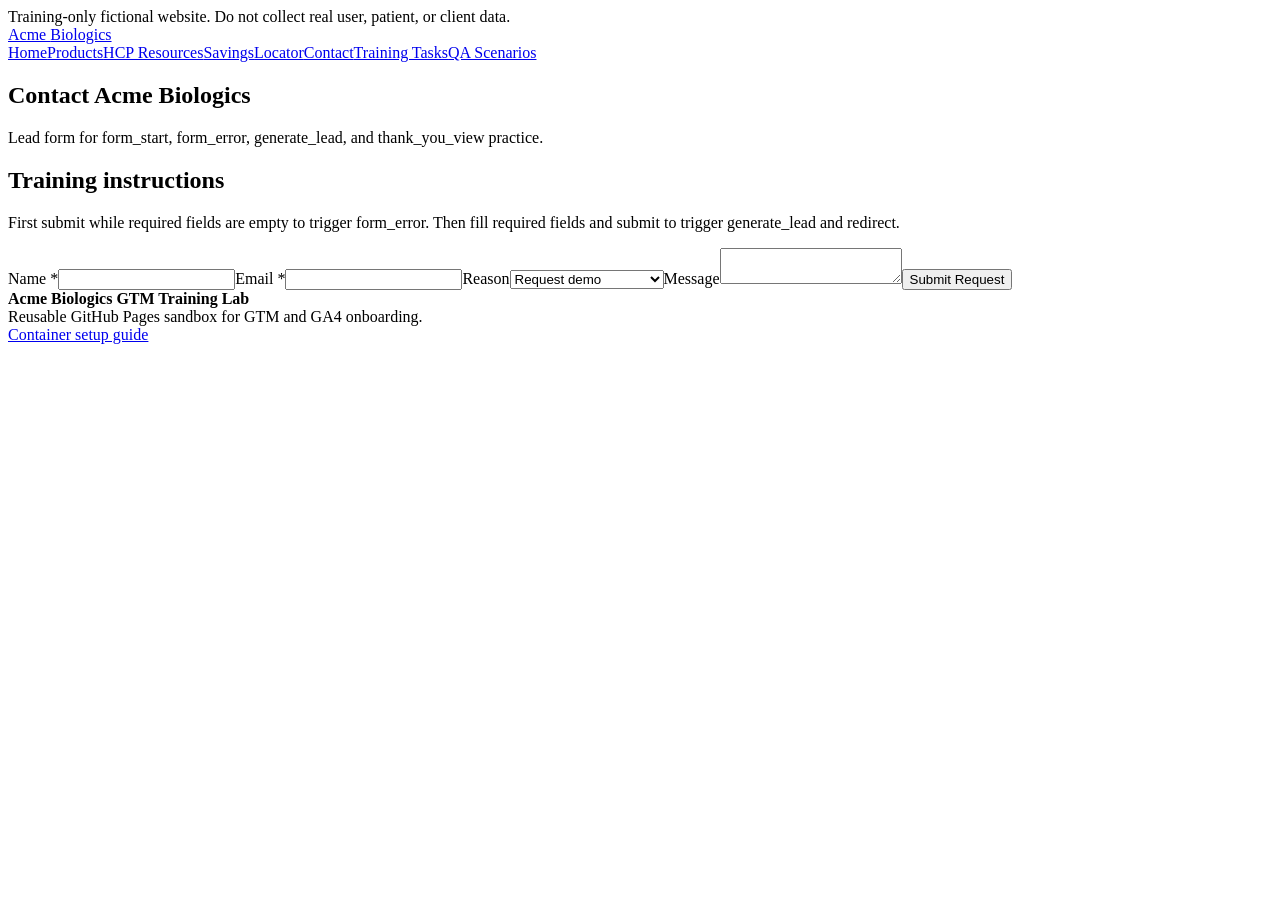
==== contact.html @ 5a3799ff "Add files via upload" ====
<!doctype html><html lang="en"><head><meta charset="utf-8"><meta name="viewport" content="width=device-width,initial-scale=1"><title>Contact | Acme Biologics GTM Training Lab</title><link rel="stylesheet" href="assets/css/styles.css"><script src="assets/js/config.js"></script></head><body data-page="contact"><div class="top">Training-only fictional website. Do not collect real user, patient, or client data.</div><header class="header"><nav class="nav"><a class="brand" href="index.html">Acme <span>Biologics</span></a><div class="links"><a class="" href="index.html">Home</a><a class="" href="products.html">Products</a><a class="" href="hcp-resources.html">HCP Resources</a><a class="" href="savings.html">Savings</a><a class="" href="locator.html">Locator</a><a class="active" href="contact.html">Contact</a><a class="" href="training-tasks.html">Training Tasks</a><a class="" href="qa-scenarios.html">QA Scenarios</a></div></nav></header><main><section class="section"><h1>Contact Acme Biologics</h1><p class="lead">Lead form for form_start, form_error, generate_lead, and thank_you_view practice.</p></section><section class="section grid grid2"><div class="card"><h2>Training instructions</h2><p>First submit while required fields are empty to trigger form_error. Then fill required fields and submit to trigger generate_lead and redirect.</p></div><form class="form" id="contact-form" data-form-name="contact_us" data-success-event="generate_lead" data-lead-type="contact_request" data-redirect="thank-you"><label>Name *</label><input name="name" required><label>Email *</label><input name="email" type="email" required><label>Reason</label><select name="reason"><option>Request demo</option><option>Ask a clinical question</option><option>Data request</option><option>Other</option></select><label>Message</label><textarea name="message"></textarea><button class="btn primary" type="submit" data-track="form_submit_click" data-event="contact_submit_click" data-section="contact_form">Submit Request</button></form></section></main><footer class="footer"><div class="inner"><div><strong>Acme Biologics GTM Training Lab</strong><br>Reusable GitHub Pages sandbox for GTM and GA4 onboarding.</div><div><a href="docs/GTM_GA4_CONTAINER_BUILD_GUIDE.md">Container setup guide</a></div></div></footer><script src="assets/js/app.js"></script></body></html>
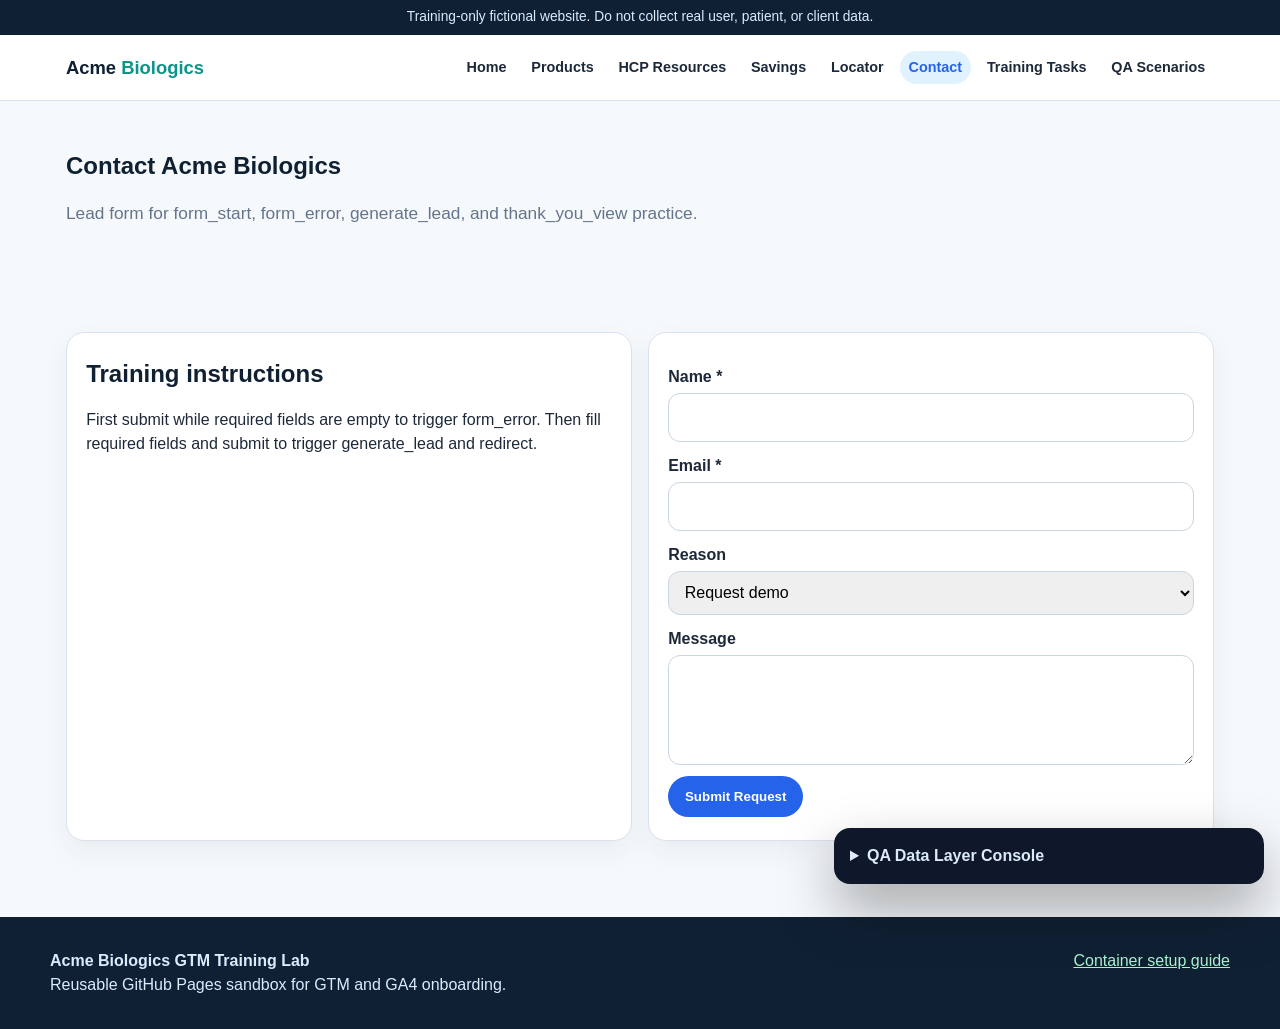
==== commit 525560e5: "Update contact.html" ====
--- a/contact.html
+++ b/contact.html
@@ -1 +1 @@
-<!doctype html><html lang="en"><head><meta charset="utf-8"><meta name="viewport" content="width=device-width,initial-scale=1"><title>Contact | Acme Biologics GTM Training Lab</title><link rel="stylesheet" href="assets/css/styles.css"><script src="assets/js/config.js"></script></head><body data-page="contact"><div class="top">Training-only fictional website. Do not collect real user, patient, or client data.</div><header class="header"><nav class="nav"><a class="brand" href="index.html">Acme <span>Biologics</span></a><div class="links"><a class="" href="index.html">Home</a><a class="" href="products.html">Products</a><a class="" href="hcp-resources.html">HCP Resources</a><a class="" href="savings.html">Savings</a><a class="" href="locator.html">Locator</a><a class="active" href="contact.html">Contact</a><a class="" href="training-tasks.html">Training Tasks</a><a class="" href="qa-scenarios.html">QA Scenarios</a></div></nav></header><main><section class="section"><h1>Contact Acme Biologics</h1><p class="lead">Lead form for form_start, form_error, generate_lead, and thank_you_view practice.</p></section><section class="section grid grid2"><div class="card"><h2>Training instructions</h2><p>First submit while required fields are empty to trigger form_error. Then fill required fields and submit to trigger generate_lead and redirect.</p></div><form class="form" id="contact-form" data-form-name="contact_us" data-success-event="generate_lead" data-lead-type="contact_request" data-redirect="thank-you"><label>Name *</label><input name="name" required><label>Email *</label><input name="email" type="email" required><label>Reason</label><select name="reason"><option>Request demo</option><option>Ask a clinical question</option><option>Data request</option><option>Other</option></select><label>Message</label><textarea name="message"></textarea><button class="btn primary" type="submit" data-track="form_submit_click" data-event="contact_submit_click" data-section="contact_form">Submit Request</button></form></section></main><footer class="footer"><div class="inner"><div><strong>Acme Biologics GTM Training Lab</strong><br>Reusable GitHub Pages sandbox for GTM and GA4 onboarding.</div><div><a href="docs/GTM_GA4_CONTAINER_BUILD_GUIDE.md">Container setup guide</a></div></div></footer><script src="assets/js/app.js"></script></body></html>+<!doctype html><html lang="en"><head><meta charset="utf-8"><meta name="viewport" content="width=device-width,initial-scale=1"><title>Contact | Acme Biologics GTM Training Lab</title><link rel="stylesheet" href="styles.css"><script src="config.js"></script></head><body data-page="contact"><div class="top">Training-only fictional website. Do not collect real user, patient, or client data.</div><header class="header"><nav class="nav"><a class="brand" href="index.html">Acme <span>Biologics</span></a><div class="links"><a class="" href="index.html">Home</a><a class="" href="products.html">Products</a><a class="" href="hcp-resources.html">HCP Resources</a><a class="" href="savings.html">Savings</a><a class="" href="locator.html">Locator</a><a class="active" href="contact.html">Contact</a><a class="" href="training-tasks.html">Training Tasks</a><a class="" href="qa-scenarios.html">QA Scenarios</a></div></nav></header><main><section class="section"><h1>Contact Acme Biologics</h1><p class="lead">Lead form for form_start, form_error, generate_lead, and thank_you_view practice.</p></section><section class="section grid grid2"><div class="card"><h2>Training instructions</h2><p>First submit while required fields are empty to trigger form_error. Then fill required fields and submit to trigger generate_lead and redirect.</p></div><form class="form" id="contact-form" data-form-name="contact_us" data-success-event="generate_lead" data-lead-type="contact_request" data-redirect="thank-you"><label>Name *</label><input name="name" required><label>Email *</label><input name="email" type="email" required><label>Reason</label><select name="reason"><option>Request demo</option><option>Ask a clinical question</option><option>Data request</option><option>Other</option></select><label>Message</label><textarea name="message"></textarea><button class="btn primary" type="submit" data-track="form_submit_click" data-event="contact_submit_click" data-section="contact_form">Submit Request</button></form></section></main><footer class="footer"><div class="inner"><div><strong>Acme Biologics GTM Training Lab</strong><br>Reusable GitHub Pages sandbox for GTM and GA4 onboarding.</div><div><a href="docs/GTM_GA4_CONTAINER_BUILD_GUIDE.md">Container setup guide</a></div></div></footer><script src="app.js"></script></body></html>
--- a/styles.css
+++ b/styles.css
@@ -0,0 +1,2 @@
+
+:root{--navy:#102033;--ink:#1d2939;--muted:#667085;--blue:#2563eb;--teal:#0d9488;--green:#16a34a;--amber:#d97706;--red:#dc2626;--bg:#f6f9fc;--line:#d9e2ec;--white:#fff}*{box-sizing:border-box}body{margin:0;font-family:Inter,Segoe UI,Arial,sans-serif;color:var(--ink);background:var(--bg);line-height:1.5}.top{background:var(--navy);color:#dbeafe;text-align:center;padding:.45rem;font-size:.86rem}.header{background:rgba(255,255,255,.94);border-bottom:1px solid var(--line);position:sticky;top:0;z-index:10}.nav{max-width:1180px;margin:auto;padding:1rem;display:flex;justify-content:space-between;align-items:center;gap:1rem}.brand{font-weight:900;color:var(--navy);text-decoration:none;font-size:1.15rem}.brand span{color:var(--teal)}.links{display:flex;gap:.45rem;flex-wrap:wrap}.links a{text-decoration:none;color:var(--ink);font-weight:700;border-radius:999px;padding:.35rem .55rem;font-size:.9rem}.links a:hover,.links a.active{background:#e0f2fe;color:var(--blue)}.hero{min-height:420px;background:linear-gradient(120deg,#102033,#0d9488);color:#fff;display:flex;align-items:center}.inner{max-width:1180px;margin:auto;padding:3rem 1rem;width:100%}.eyebrow{text-transform:uppercase;letter-spacing:.15em;font-weight:900;color:#a7f3d0;font-size:.8rem}.hero h1{font-size:clamp(2.2rem,5vw,4.4rem);line-height:1.05;margin:.5rem 0 1rem;max-width:850px}.hero p,.lead{font-size:1.08rem;color:#64748b;max-width:860px}.hero p{color:#e0f2fe}.section{max-width:1180px;margin:auto;padding:2.75rem 1rem}.section h1,.section h2{color:var(--navy);margin:.2rem 0 .8rem}.grid{display:grid;gap:1rem}.grid2{grid-template-columns:repeat(2,minmax(0,1fr))}.grid3{grid-template-columns:repeat(3,minmax(0,1fr))}.card,.form,.resource{background:#fff;border:1px solid var(--line);border-radius:18px;box-shadow:0 10px 26px rgba(16,32,51,.06);padding:1.2rem}.card h3{margin:.2rem 0;color:var(--navy)}.btn{border:0;border-radius:999px;padding:.82rem 1.05rem;font-weight:900;text-decoration:none;display:inline-flex;align-items:center;gap:.35rem;cursor:pointer;margin:.25rem .25rem .25rem 0}.primary{background:var(--blue);color:#fff}.secondary{background:#fff;color:var(--navy);border:1px solid var(--line)}.ghost{background:#e6fffb;color:#064e3b}.alert{background:#fef3c7;color:#78350f}.danger{background:#fee2e2;color:#7f1d1d}.tag{display:inline-block;padding:.25rem .55rem;border-radius:999px;background:#e0f2fe;color:#075985;font-size:.75rem;font-weight:900}.resource{display:flex;justify-content:space-between;gap:1rem;align-items:center;margin:.75rem 0}.resource small{color:var(--muted)}label{font-weight:800;display:block;margin:.75rem 0 .25rem}input,select,textarea{width:100%;border:1px solid #cbd5e1;border-radius:12px;padding:.72rem;font:inherit}textarea{min-height:110px}.notice{border-left:5px solid var(--teal);background:#ecfeff;border-radius:12px;padding:1rem}.warn{border-left-color:var(--amber);background:#fff7ed}.err{border-left-color:var(--red);background:#fef2f2}.ok{border-left-color:var(--green);background:#f0fdf4}.table{width:100%;border-collapse:collapse;background:#fff;border-radius:16px;overflow:hidden}.table th,.table td{padding:.8rem;border-bottom:1px solid var(--line);text-align:left;vertical-align:top}.table th{background:var(--navy);color:#fff}.footer{background:var(--navy);color:#dbeafe;padding:2rem 1rem;margin-top:2rem}.footer .inner{display:flex;justify-content:space-between;flex-wrap:wrap;padding:0}.footer a{color:#a7f3d0}.qa-panel{position:fixed;right:1rem;bottom:1rem;width:min(430px,calc(100vw - 2rem));background:#0f172a;color:#dbeafe;border-radius:16px;box-shadow:0 25px 55px rgba(0,0,0,.35);z-index:50}.qa-panel summary{padding:1rem;cursor:pointer;font-weight:900}.qa-panel pre{white-space:pre-wrap;max-height:260px;overflow:auto;padding:1rem;margin:0;font-size:.78rem}@media(max-width:850px){.grid2,.grid3{grid-template-columns:1fr}.nav{align-items:flex-start;flex-direction:column}.resource{align-items:flex-start;flex-direction:column}.qa-panel{position:static;margin:1rem;width:auto}}
